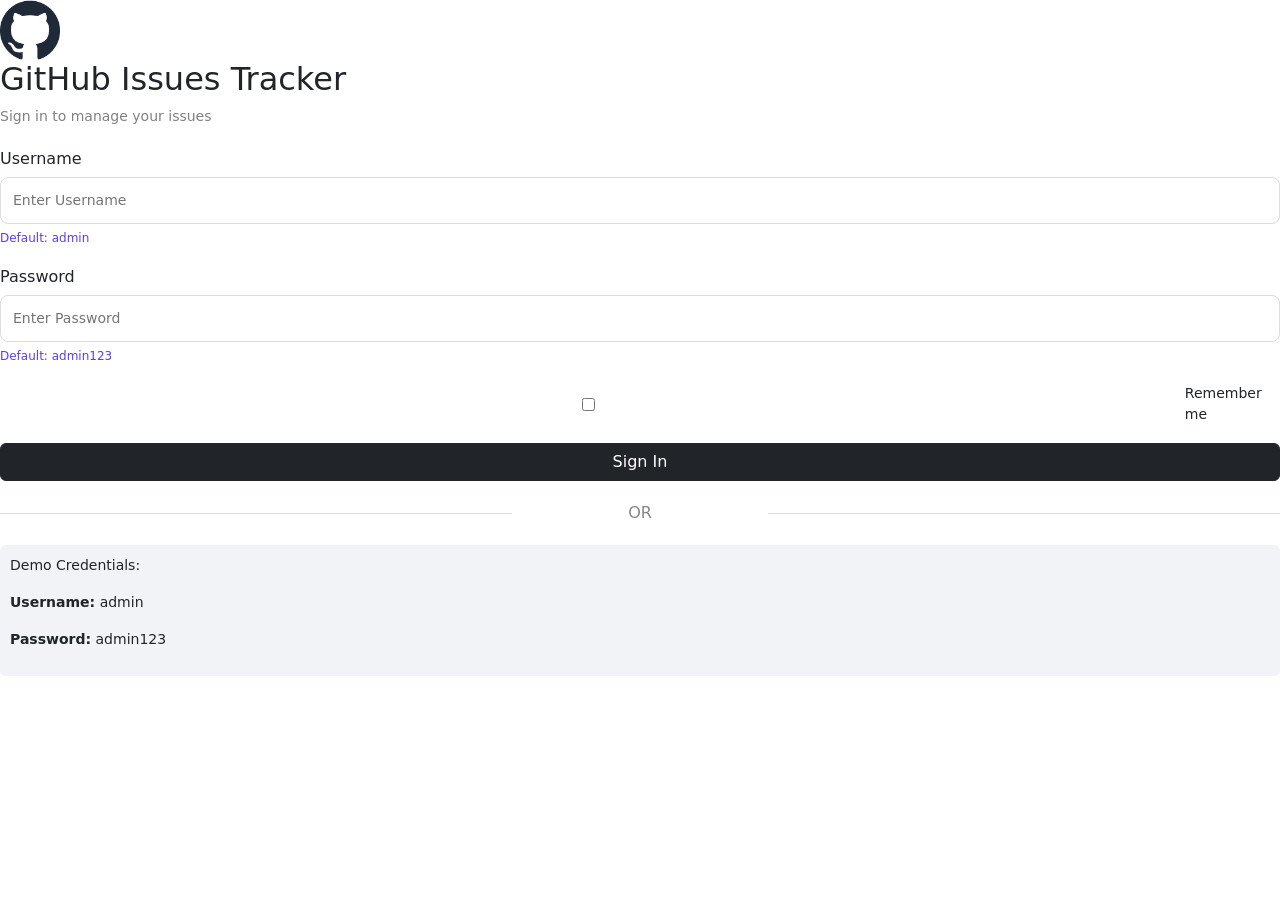
==== index.html @ 1ddf2daf "first commit" ====
<!DOCTYPE html>
<html>
<head>
<meta charset="UTF-8">
<title>Github Issues Tracker</title>
<link rel="stylesheet" href="style.css">
<link rel="stylesheet" href="https://cdn.jsdelivr.net/npm/bootstrap@5.3.2/dist/css/bootstrap.min.css">

</head>

<body class="login-body">

<div class="login-card">

<div class="logo">
<img src="assets/github-logo.png">
</div>

<h2>GitHub Issues Tracker</h2>
<p class="subtitle">Sign in to manage your issues</p>

  <form class="login-form" onsubmit="login(event)">

    <div class="form-group">
      <label>Username</label>
      <input type="text" id="username" placeholder="Enter Username">
      <span class="hint">Default: admin</span>
    </div>

    <div class="form-group">
      <label>Password</label>
      <input type="password" id="password" placeholder="Enter Password">
      <span class="hint">Default: admin123</span>
    </div>

    <div class="remember">
      <input type="checkbox" id="remember">
      <label for="remember">Remember me</label>
    </div>

    <button onclick="login()" class="btn btn-dark w-100">Sign In</button>
  </form>
  

<div class="divider">OR</div>

<div class="demo-box">
<p>Demo Credentials:</p>
<p><b>Username:</b> admin</p>
<p><b>Password:</b> admin123</p>
</div>

</div>

<script src="js/login.js"></script>

</body>
</html>
---- style.css ----
body{
font-family:Arial;
background:#f4f6f8;
margin:0;
}

/* LOGIN PAGE */

.login-form{
margin-top:20px;
text-align:left;
}

.form-group{
margin-bottom:18px;
display:flex;
flex-direction:column;
}

.form-group label{
font-weight:500;
margin-bottom:6px;
}

.form-group input{
padding:12px;
border:1px solid #dcdcdc;
border-radius:8px;
font-size:14px;
outline:none;
}

.form-group input:focus{
border-color:#6a00ff;
box-shadow:0 0 0 2px rgba(106,0,255,0.1);
}

.logo img{
width:60px;
}

.subtitle{
color:gray;
font-size:14px;
}

input{
width:100%;
padding:10px;
margin:8px 0;
border:1px solid #ddd;
border-radius:6px;
}

.signin-btn{
width:100%;
padding:13px;
border:none;
border-radius:8px;
background:linear-gradient(90deg,#6a00ff,#3c00ff);
color:white;
font-weight:600;
font-size:15px;
cursor:pointer;
transition:0.2s;
}

.signin-btn:hover{
opacity:0.9;
}

.hint{
font-size:12px;
color:#5b3df5;
margin-top:5px;
}

.remember{
display:flex;
align-items:center;
gap:8px;
margin-bottom:18px;
font-size:14px;
}

.divider{
text-align:center;
margin:20px 0;
color:#888;
position:relative;
}

.divider::before,
.divider::after{
content:"";
position:absolute;
top:50%;
width:40%;
height:1px;
background:#ddd;
}

.divider::before{
left:0;
}

.divider::after{
right:0;
}
.demo-box{
background:#f1f3f6;
padding:10px;
border-radius:6px;
font-size:14px;
}


/* DASHBOARD */

.container{
background:#f6f8fa;
font-family:sans-serif;

}

.issue-title{
font-size:22px;
font-weight:600;
}

.issue-sub{
color:#6c757d;
font-size:14px;
}

/* Tabs */

.tabs{
margin-bottom:20px;
}

.tab-btn{
border:none;
padding:8px 18px;
border-radius:20px;
background:#e9ecef;
margin-right:8px;
font-weight:500;
}

.tab-btn.active{
background:#0d6efd;
color:white;
}


/* Cards */

.issue-card{
background:white;
border-radius:10px;
padding:18px;
box-shadow:0 2px 6px rgba(0,0,0,0.05);
border-top:4px solid transparent;
height:100%;
cursor:pointer;
transition:0.2s;
}
.issue-card:hover{
transform:translateY(-4px);
box-shadow:0 6px 12px rgba(0,0,0,0.08);
}

/* conditional borders */

.open{
border-color:#28a745;
}

.closed{
border-color:#8e44ad;
}
/* priority badges */

.priority{
padding:3px 10px;
border-radius:15px;
font-size:12px;
font-weight:600;
}

.high{
background:#ffd6d6;
color:#d63031;
}

.medium{
background:#ffeaa7;
color:#d68910;
}


.low{
background:#e0e0e0;
color:#555;
}

/* label badges */

.label{
font-size:12px;
padding:3px 8px;
border-radius:10px;
margin-right:5px;
}

.bug{
background:#ffe5e5;
color:#d63031;
}
.enhancement{
background:#e7f7e7;
color:#27ae60;
}

.help{
background:#fff2cc;
color:#e67e22;
}




/* MODAL OVERLAY */

.modal{
display:none;
position:fixed;
top:0;
left:0;
width:100%;
height:100%;
background:rgba(0,0,0,0.4);
justify-content:center;
align-items:center;
}

/* POPUP CARD */

.modal-box{
background:white;
width:500px;
border-radius:10px;
padding:25px;
box-shadow:0 10px 25px rgba(0,0,0,0.2);
}

/* TITLE */

.modal-box h2{
margin-top:0;
}

/* META */

.modal-meta{
display:flex;
gap:10px;
align-items:center;
margin-bottom:10px;
font-size:14px;
color:#555;
}

/* STATUS BADGE */

.status-badge{
background:#22c55e;
color:white;
padding:4px 10px;
border-radius:20px;
font-size:12px;
}

/* LABELS */

.labels{
margin:10px 0;
}

.label-badge{
display:inline-block;
padding:4px 10px;
font-size:12px;
border-radius:20px;
margin-right:5px;
}

.bug{
background:#ffe4e6;
color:#ef4444;
}

.help{
background:#fff3cd;
color:#d97706;
}

.enhancement{
background:#d1fae5;
color:#059669;
}

/* DESCRIPTION */

.modal-desc{
color:#555;
margin:15px 0;
}

/* INFO SECTION */

.modal-info{
display:flex;
justify-content:space-between;
background:#f5f7fb;
padding:15px;
border-radius:8px;
margin-bottom:20px;
}

.info-title{
font-size:12px;
color:gray;
margin:0;
}

/* PRIORITY */

.priority-badge{
background:#ef4444;
color:white;
padding:4px 10px;
border-radius:20px;
font-size:12px;
}

/* CLOSE BUTTON */

.close-btn{
float:right;
background:#6a00ff;
color:white;
border:none;
padding:8px 16px;
border-radius:6px;
cursor:pointer;
}
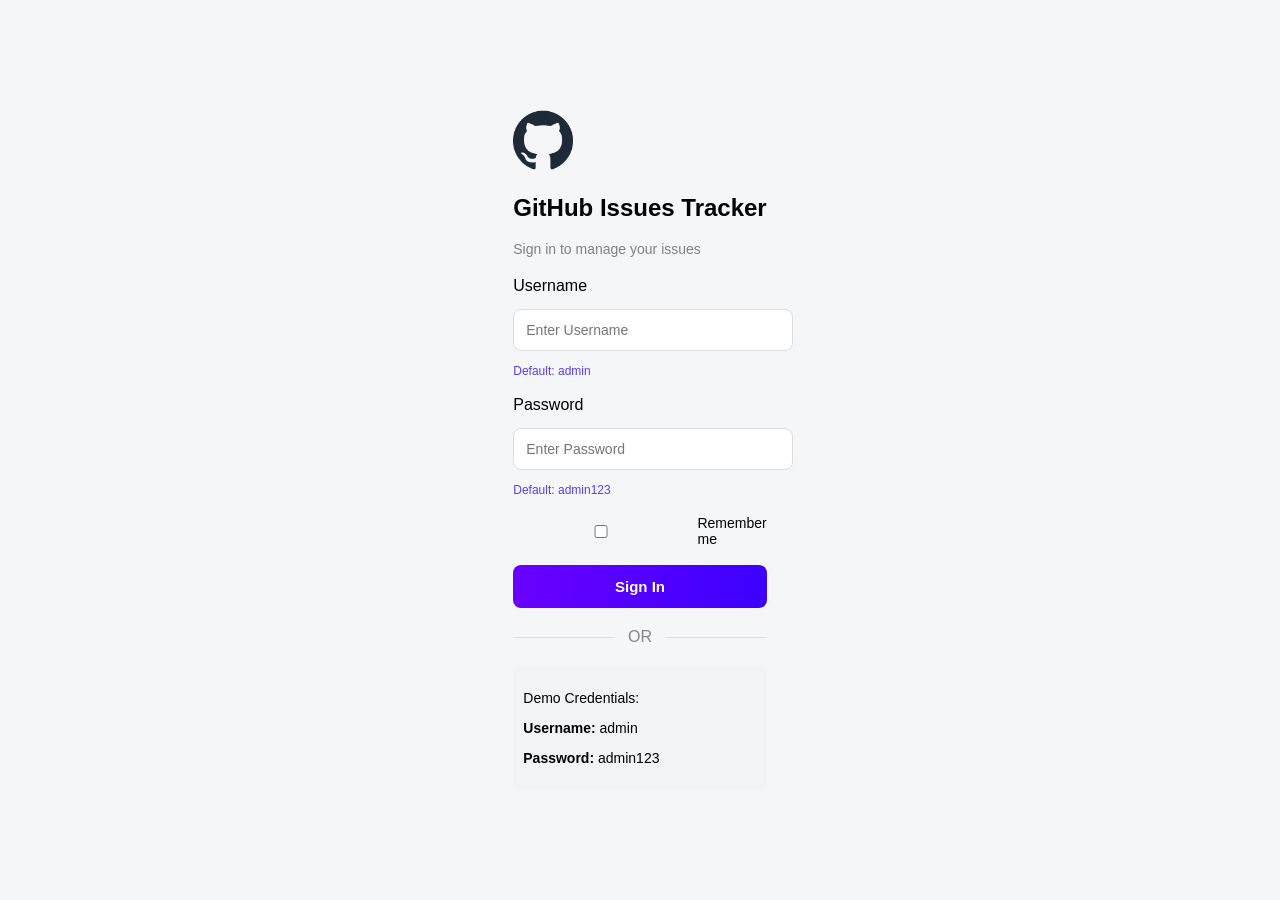
==== commit d6a3f081: "first commit" ====
--- a/index.html
+++ b/index.html
@@ -4,7 +4,7 @@
 <meta charset="UTF-8">
 <title>Github Issues Tracker</title>
 <link rel="stylesheet" href="style.css">
-<link rel="stylesheet" href="https://cdn.jsdelivr.net/npm/bootstrap@5.3.2/dist/css/bootstrap.min.css">
+
 
 </head>
 
@@ -38,7 +38,7 @@
       <label for="remember">Remember me</label>
     </div>
 
-    <button onclick="login()" class="btn btn-dark w-100">Sign In</button>
+    <button onclick="login()" class="signin-btn">Sign In</button>
   </form>
   
 
--- a/style.css
+++ b/style.css
@@ -9,6 +9,12 @@
 .login-form{
 margin-top:20px;
 text-align:left;
+}
+.login-body{
+display:flex;
+justify-content:center;
+align-items:center;
+height:100vh;
 }
 
 .form-group{
@@ -120,9 +126,47 @@
 .container{
 background:#f6f8fa;
 font-family:sans-serif;
-
-}
-
+width:90%;
+max-width:1200px;
+margin:auto;
+padding:30px 0;
+
+}
+
+.navbar{
+display:flex;
+justify-content:space-between;
+align-items:center;
+padding:15px 40px;
+background:white;
+border-bottom:1px solid #ddd;
+}
+
+.search-box{
+display:flex;
+gap:10px;
+}
+
+.search-box input{
+padding:8px;
+border:1px solid #ccc;
+border-radius:5px;
+}
+
+.search-box button{
+padding:8px 14px;
+background:black;
+color:white;
+border:none;
+border-radius:5px;
+}
+
+.issues-header{
+display:flex;
+justify-content:space-between;
+align-items:center;
+margin-bottom:20px;
+}
 .issue-title{
 font-size:22px;
 font-weight:600;
@@ -131,6 +175,17 @@
 .issue-sub{
 color:#6c757d;
 font-size:14px;
+}
+
+.status-legend span{
+margin-left:10px;
+}
+/* GRID */
+
+.issues-grid{
+display:grid;
+grid-template-columns:repeat(auto-fit,minmax(300px,1fr));
+gap:20px;
 }
 
 /* Tabs */
